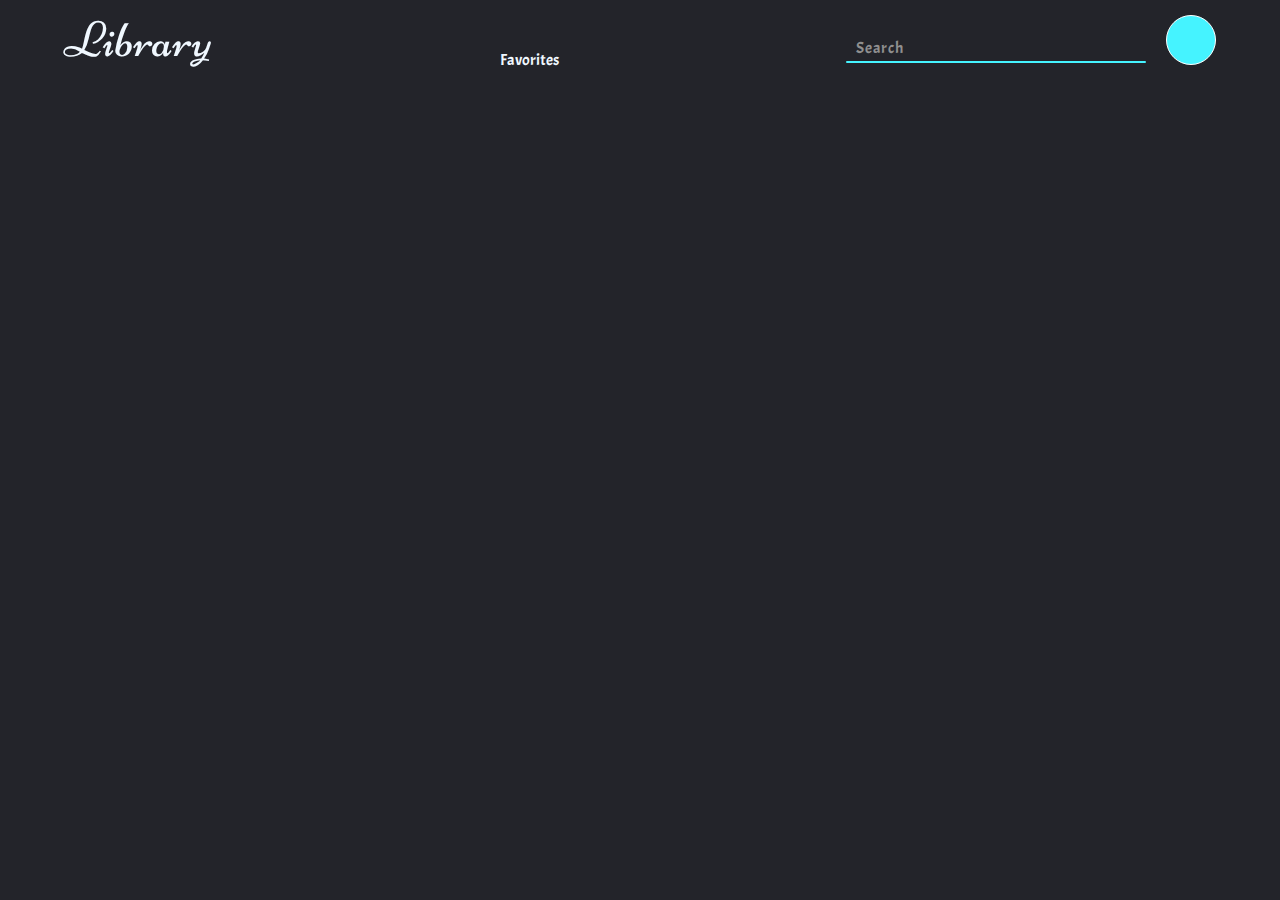
==== index.html @ 910f4628 "first commit" ====
<!DOCTYPE html>
<html lang="en">

<head>
    <meta charset="UTF-8">
    <meta http-equiv="X-UA-Compatible" content="IE=edge">
    <meta name="viewport" content="width=device-width, initial-scale=1.0">
    <title>Document</title>
    <link rel="preconnect" href="https://fonts.googleapis.com">
    <link rel="preconnect" href="https://fonts.gstatic.com" crossorigin>
    <link href="https://fonts.googleapis.com/css2?family=Niconne&display=swap" rel="stylesheet">
    <link href="https://fonts.googleapis.com/css2?family=Fleur+De+Leah&display=swap" rel="stylesheet">
    <link href="https://fonts.googleapis.com/css2?family=Acme&display=swap" rel="stylesheet">
    <link href="https://fonts.googleapis.com/css2?family=Concert+One&display=swap" rel="stylesheet">
    <link href="https://fonts.googleapis.com/css2?family=Fredoka+One&display=swap" rel="stylesheet">
    <link rel="stylesheet" href="./styles/style.css">
</head>

<body>
    <header>
        <div class="user__info__backdrop"></div>
        <div class="container">
            <div class="header__wrap flex flex-jc-sb flex-ai-c">
                <div class="logo">Library</div>
                <div class="favoriteLink">Favorites</div>
                <div class="flex flex-ai-c">
                    <div class="inputBox">
                        <input type="text" required="required" id="searchInput">
                        <span class="searchInput__title">Search</span>
                        <i class="searchInput__i"></i>
                    </div>
                    <div class="user__info">
                        <div class="avatar">

                        </div>
                        <div class="user__dropdown flex flex-fd-c">

                        </div>
                    </div>
                </div>

            </div>
        </div>
    </header>

    <section id="books">
        <div class="container">
            <div class="books__wrap">

            </div>
        </div>
    </section>

    <section id="add-modal">
        <div class="add__backdrop"></div>
        <div class="add-modal">
            <div class="add-modal-inner">
                <button class="add__close-btn">x</button>
                <form id="add__modal-form">
                    <div class="inputBox">
                        <input type="text" required="required" id="add-name">
                        <span class="add-name__title">Name *</span>
                        <i class="add-name__i"></i>
                    </div>
                    <div class="inputBox">
                        <input type="text" required="required" id="add-author">
                        <span class="add-author__title">Author *</span>
                        <i class="add-author__i"></i>
                    </div>
                    <div class="inputBox">
                        <input type="url" id="add-img">
                        <span class="add-img__title">Image URL</span>
                        <i class="add-img__i"></i>
                    </div>
                    <div class="inputBox">
                        <input type="number" id="add-publishYear">
                        <span class="add-publishYear__title">Publish Year</span>
                        <i class="add-publishYear__i"></i>
                    </div>
                    <div class="inputBox">
                        <input type="text" id="add-publishHouse">
                        <span class="add-publishHouse__title">Publish House</span>
                        <i class="add-publishHouse__i"></i>
                    </div>
                    <div class="inputBox">
                        <input type="number" id="add-pagesNumber">
                        <span class="add-pagesNumber__title">Pages Number</span>
                        <i class="add-pagesNumber__i"></i>
                    </div>
                    <div class="inputBox">
                        <input type="text" id="add-genres">
                        <span class="add-genres__title">Genres <span class="genres__description">Write genres separating
                                with symbol ","</span></span>
                        <i class="add-genres__i"></i>
                    </div>
                    <div class="inputBox">
                        <input type="text" id="add-originalLanguage">
                        <span class="add-originalLanguage__title">Original Language</span>
                        <i class="add-originalLanguage__i"></i>
                    </div>

                    <button type="submit">Add Book</button>

                </form>
            </div>
        </div>
    </section>

    <section id="edit-modal">
        <div class="edit__backdrop"></div>
        <div class="edit-modal">
            <div class="edit-modal-inner">
                <button class="edit__close-btn">x</button>
                <div id="edit__modal-form">
                    <div class="inputBox">
                        <input type="text" id="edit-name">
                        <span class="edit-name__title">Name *</span>
                        <i class="edit-name__i"></i>
                    </div>
                    <div class="inputBox">
                        <input type="text" id="edit-author">
                        <span class="edit-author__title">Author *</span>
                        <i class="edit-author__i"></i>
                    </div>
                    <div class="inputBox">
                        <input type="url" id="edit-img">
                        <span class="edit-img__title">Image URL</span>
                        <i class="edit-img__i"></i>
                    </div>
                    <div class="inputBox">
                        <input type="number" id="edit-publishYear">
                        <span class="edit-publishYear__title">Publish Year</span>
                        <i class="edit-publishYear__i"></i>
                    </div>
                    <div class="inputBox">
                        <input type="text" id="edit-publishHouse">
                        <span class="edit-publishHouse__title">Publish House</span>
                        <i class="edit-publishHouse__i"></i>
                    </div>
                    <div class="inputBox">
                        <input type="number" id="edit-pagesNumber">
                        <span class="edit-pagesNumber__title">Pages Number</span>
                        <i class="edit-pagesNumber__i"></i>
                    </div>
                    <div class="inputBox">
                        <input type="text" id="edit-genres">
                        <span class="edit-genres__title">Genres <span class="genres__description">Write genres
                                separating with symbol ","</span></span>
                        <i class="edit-genres__i"></i>
                    </div>
                    <div class="inputBox">
                        <input type="text" id="edit-originalLanguage">
                        <span class="edit-originalLanguage__title">Original Language</span>
                        <i class="edit-originalLanguage__i"></i>
                    </div>

                    <button id="editBtn">Edit Book</button>
                </div>
            </div>
        </div>
    </section>

    <section id="details-modal">
        <div class="details__backdrop"></div>
        <div class="details-modal">
            <div class="details-modal-inner">
                <button class="details__close-btn">Back</button>
                <div class="details__box flex">
                    <img class="details__box-img" src="" alt="">
                    <div class="details__box-text flex flex-fd-c">
                        <h5 class="details__box-name"></h5>
                        <h6 class="details__box-author"></h6>
                        <p class="details__box-originalLanguage"></p>
                        <p class="details__box-publishHouse"></p>
                        <p class="details__box-publishYear"></p>
                        <p class="details__box-pagesNumber"></p>
                        <div class="genres__wrap"></div>
                    </div>
                </div>
            </div>
        </div>
    </section>

    <script src="./js/script.js"></script>
    <script src="./js/inputScripts.js"></script>
</body>

</html>
---- styles/style.css ----
* {
  margin: 0;
  padding: 0;
  box-sizing: border-box;
}

body {
  background: #23242a;
  font-family: "Acme", sans-serif;
}

button {
  font-family: "Concert One", cursive;
}

.container {
  width: 90%;
  margin: 0 auto;
}

.row {
  display: flex;
  flex-wrap: wrap;
  margin: 0 -25px;
  row-gap: 40px;
}

.col-1 {
  width: 8.33%;
  padding: 0 25px;
}

.col-2 {
  width: 16.66666%;
  padding: 0 25px;
}

.col-3 {
  width: 25%;
  padding: 0 25px;
}

.col-4 {
  width: 33.33333%;
  padding: 0 25px;
}

.col-5 {
  width: 41.6666666%;
  padding: 0 25px;
}

.col-6 {
  width: 50%;
  padding: 0 25px;
}

.col-7 {
  width: 58.3333%;
  padding: 0 25px;
}

.col-8 {
  width: 66.66666%;
  padding: 0 25px;
}

.col-9 {
  width: 75%;
  padding: 0 25px;
}

.col-10 {
  width: 83.3333%;
  padding: 0 25px;
}

.col-11 {
  width: 91.66666%;
  padding: 0 25px;
}

.col-12 {
  width: 100%;
  padding: 0 25px;
}

.flex {
  display: flex;
}
.flex-fd-c {
  flex-direction: column;
}
.flex-jc-sb {
  justify-content: space-between;
}
.flex-jc-c {
  justify-content: center;
}
.flex-ai-c {
  align-items: center;
}

header {
  padding: 10px 0;
}
header .inputBox {
  margin: 0 20px 0 0;
}

.favoriteLink {
  margin: 40px 0 0 0;
  color: aliceblue;
}

.logo {
  font-family: "Niconne", cursive;
  color: aliceblue;
  font-size: 50px;
}

.user__info {
  position: relative;
}
.user__info__backdrop {
  position: fixed;
  top: 0;
  bottom: 0;
  display: none;
  width: 100%;
  height: 100%;
  z-index: 4;
}

.avatar {
  width: 50px;
  height: 50px;
  padding: 8px 10px 10px 6px;
  border-radius: 50%;
  border: 1px solid white;
  background-color: #45f3ff;
  font-size: 25px;
  font-weight: bold;
  color: #23242a;
  font-family: "Fleur De Leah", cursive;
}

.user__dropdown {
  display: none;
  opacity: 0;
  transition: 0.5s;
  position: absolute;
  right: 0px;
  top: 60px;
  width: 200px;
  padding: 15px 25px;
  border-radius: 10px;
  border: 1px solid #45f3ff;
  background-color: #23242a;
  color: aliceblue;
  row-gap: 10px;
  z-index: 5;
}
.user__dropdown h6 {
  font-size: 15px;
}
.user__dropdown button {
  padding: 5px;
  cursor: pointer;
  border: 1px solid #45f3ff;
  border-radius: 5px;
  background-color: transparent;
  color: aliceblue;
}

.show-dropdown {
  display: flex;
  opacity: 1;
}

.books__box {
  position: relative;
  height: 400px;
  background: #fff;
  margin: 0 auto;
  border-radius: 4px;
  box-shadow: 0 2px 10px rgba(0, 0, 0, 0.2);
  cursor: pointer;
}
.books__box .imgBx {
  position: absolute;
  top: 10px;
  left: 10px;
  bottom: 10px;
  right: 10px;
  background: #222;
  transition: 0.5s;
  z-index: 1;
}
.books__box .imgBx img {
  position: absolute;
  top: 0;
  left: 0;
  width: 100%;
  height: 100%;
  -o-object-fit: cover;
     object-fit: cover;
}
.books__box:hover .imgBx {
  bottom: 200px;
}
.books__box .details {
  position: absolute;
  left: 10px;
  right: 10px;
  top: 220px;
  height: 60px;
  text-align: center;
}
.books__box .details h2 {
  margin: 0;
  padding: 0;
  font-weight: 600;
  font-size: 20px;
  color: #777;
  text-transform: uppercase;
}
.books__box .details h2 span {
  font-weight: 500;
  font-size: 16px;
  color: #f38695;
  display: block;
  margin-top: 5px;
}
.books__box .favorites {
  position: absolute;
  top: -210px;
  left: 5px;
  z-index: 2;
  text-shadow: 1px 1px 2px #fff, -1px -1px 2px #fff, -1px 1px 2px #fff, 1px -1px 2px #fff;
  cursor: pointer;
  padding: 2px 15px 2px 2px;
  font-size: 30px;
}
.books__box .favorite {
  color: red;
}
.books__box-button__wrap {
  position: absolute;
  bottom: 10px;
  left: 10px;
  right: 10px;
}
.books__box-button__wrap button {
  padding: 5px 10px;
  background: #45f3ff;
  border: 1px solid #28292d;
  color: #28292d;
  border-radius: 5px;
  cursor: pointer;
}
.books__box-button__wrap button:active {
  opacity: 0.8;
}
.books__box-button__wrap button img {
  width: 20px;
  height: 20px;
  -o-object-fit: contain;
     object-fit: contain;
  margin-right: 5px;
}

.add__backdrop,
.edit__backdrop,
.details__backdrop {
  position: fixed;
  top: 0;
  bottom: 0;
  display: none;
  width: 100%;
  height: 100%;
  background-color: rgba(0, 0, 0, 0.7);
  z-index: 11;
}

.backdropActive {
  display: block;
}

.hidden {
  overflow: hidden;
}

.modalButton {
  margin-top: 15px;
  border-radius: 5px;
  background-color: #333;
  color: #fff;
  padding: 10px 0;
  cursor: pointer;
  width: 140px;
  text-align: center;
}

.add-modal,
.edit-modal {
  position: fixed;
  left: 0;
  right: 0;
  bottom: 0;
  top: 0;
  margin: auto;
  display: flex;
  flex-direction: column;
  align-items: center;
  padding: 20px;
  width: 500px;
  height: 620px;
  background: #23242a;
  box-shadow: 0px 10px 38px -4px rgba(0, 0, 0, 0.06);
  border-radius: 10px;
  transition: transform 0.4s;
  transform: scale(0);
  z-index: 12;
}
.add-modal input::-webkit-outer-spin-button,
.add-modal input::-webkit-inner-spin-button,
.edit-modal input::-webkit-outer-spin-button,
.edit-modal input::-webkit-inner-spin-button {
  -webkit-appearance: none;
  margin: 0;
}
.add-modal input[type=number],
.edit-modal input[type=number] {
  -moz-appearance: textfield;
}
.add-modal .inputBox,
.edit-modal .inputBox {
  margin-top: 20px;
}
.add-modal .genres__description,
.edit-modal .genres__description {
  width: -webkit-max-content;
  width: -moz-max-content;
  width: max-content;
  font-size: 12px;
  left: 80px;
  bottom: -34px;
  display: none;
}
.add-modal #add-genres:focus ~ span .genres__description,
.edit-modal #add-genres:focus ~ span .genres__description {
  display: inline;
  color: #45f3ff;
  transform: translateX(-10px) translateY(-34px);
}
.add-modal #edit-genres:focus ~ span .genres__description,
.edit-modal #edit-genres:focus ~ span .genres__description {
  display: inline;
  color: #45f3ff;
  transform: translateX(-10px) translateY(-34px);
}
.add-modal button,
.edit-modal button {
  border: none;
  outline: none;
  background: #45f3ff;
  padding: 11px 25px;
  font-size: 16px;
  width: 200px;
  margin-top: 10px;
  border-radius: 4px;
  font-weight: 600;
  cursor: pointer;
}
.add-modal button:active,
.edit-modal button:active {
  opacity: 0.8;
}
.add-modal .add__close-btn,
.add-modal .edit__close-btn,
.edit-modal .add__close-btn,
.edit-modal .edit__close-btn {
  display: flex;
  align-items: center;
  justify-content: center;
  position: absolute;
  top: 0;
  right: 10px;
  width: 20px;
  height: 20px;
  padding: 10px;
  font-family: "Fredoka One";
}

.add-modal-inner,
.edit-modal-inner {
  color: #000000;
}

.details-modal {
  position: fixed;
  left: 0;
  right: 0;
  bottom: 0;
  top: 0;
  margin: auto;
  display: flex;
  flex-direction: column;
  width: 700px;
  height: 400px;
  background: white;
  box-shadow: 0px 10px 38px -4px rgba(0, 0, 0, 0.06);
  border-radius: 10px;
  transition: transform 0.4s;
  transform: scale(0);
  z-index: 12;
}
.details__close-btn {
  display: flex;
  align-items: center;
  justify-content: center;
  position: absolute;
  top: 10px;
  right: 10px;
  height: 20px;
  padding: 10px;
  font-family: "Fredoka One";
}
.details__box {
  padding: 20px;
}
.details__box img {
  height: 360px;
  -o-object-fit: contain;
     object-fit: contain;
}
.details__box-text {
  padding: 30px 20px;
  row-gap: 10px;
}
.details__box-text h5 {
  font-size: 20px;
}
.details__box-text h6 {
  font-size: 18px;
}
.details__box-text p {
  font-size: 18px;
}
.details__box-text p span {
  font-weight: bold;
}
.details__box-text .genres__wrap {
  font-weight: bold;
  font-size: 18px;
}
.details__box-text .genres__wrap span {
  font-weight: normal;
}

.modalActive {
  transform: scale(1);
}

#auth,
#reg {
  display: flex;
  justify-content: center;
  align-items: center;
  min-height: 100vh;
}

.auth_reg_box {
  position: relative;
  width: 380px;
  height: 350px;
  background: #1c1c1c;
  border-radius: 8px;
  overflow: hidden;
}
.auth_reg_box::before {
  content: "";
  position: absolute;
  width: 380px;
  height: 420px;
  background: linear-gradient(0deg, transparent, #45f3ff, #45f3ff);
  top: -66%;
  left: -50%;
  transform-origin: bottom right;
  -webkit-animation: animate 6s linear infinite;
          animation: animate 6s linear infinite;
}
.auth_reg_box::after {
  content: "";
  position: absolute;
  width: 380px;
  height: 420px;
  background: linear-gradient(0deg, transparent, #45f3ff, #45f3ff);
  top: -66%;
  left: -50%;
  transform-origin: bottom right;
  -webkit-animation: animate 6s linear infinite;
          animation: animate 6s linear infinite;
  -webkit-animation-delay: -3s;
          animation-delay: -3s;
}

.auth_reg_form {
  position: absolute;
  z-index: 10;
  background: #28292d;
  inset: 2px;
  border-radius: 6px;
  padding: 50px 40px;
  display: flex;
  flex-direction: column;
}
.auth_reg_form h2 {
  color: #45f3ff;
  font-weight: 500;
  text-align: center;
  letter-spacing: 1.6px;
}

.links {
  padding: 10px 0;
  display: flex;
  justify-content: space-between;
  align-items: center;
}
.links a {
  font-size: 16px;
  text-decoration: none;
  color: #45f3ff;
}
.links button {
  border: none;
  outline: none;
  background: #45f3ff;
  padding: 11px 25px;
  font-size: 16px;
  width: 100px;
  margin-top: 10px;
  border-radius: 4px;
  font-weight: 600;
  cursor: pointer;
}
.links button:active {
  opacity: 0.8;
}

.reg_box {
  height: 500px;
}
.reg_box::before {
  top: -30%;
}
.reg_box::after {
  top: -30%;
}
.reg_box input::-webkit-outer-spin-button,
.reg_box input::-webkit-inner-spin-button {
  -webkit-appearance: none;
  margin: 0;
}
.reg_box input[type=number] {
  -moz-appearance: textfield;
}

.inputBox {
  position: relative;
  width: 300px;
  margin-top: 35px;
}
.inputBox input {
  position: relative;
  width: 100%;
  padding: 20px 10px 10px;
  background: transparent;
  border: none;
  outline: none;
  color: #23242a;
  font-style: 16px;
  letter-spacing: 0.8px;
  z-index: 10;
}
.inputBox input:focus ~ span {
  color: #45f3ff;
  transform: translateX(-10px) translateY(-34px);
  font-size: 12px;
}
.inputBox input:focus ~ i {
  height: 44px;
  z-index: 9;
}
.inputBox span {
  position: absolute;
  left: 0;
  font-size: 16px;
  padding: 20px 10px 10px;
  color: #8f8f8f;
  pointer-events: none;
  letter-spacing: 0.8px;
  transition: 0.5s;
}
.inputBox i {
  position: absolute;
  left: 0;
  bottom: 0;
  width: 100%;
  height: 2px;
  background: #45f3ff;
  border-radius: 4px;
  transition: 0.5s;
  pointer-events: none;
}

@-webkit-keyframes animate {
  0% {
    transform: rotate(0deg);
  }
  100% {
    transform: rotate(360deg);
  }
}

@keyframes animate {
  0% {
    transform: rotate(0deg);
  }
  100% {
    transform: rotate(360deg);
  }
}
#books {
  padding: 150px 0;
}/*# sourceMappingURL=style.css.map */
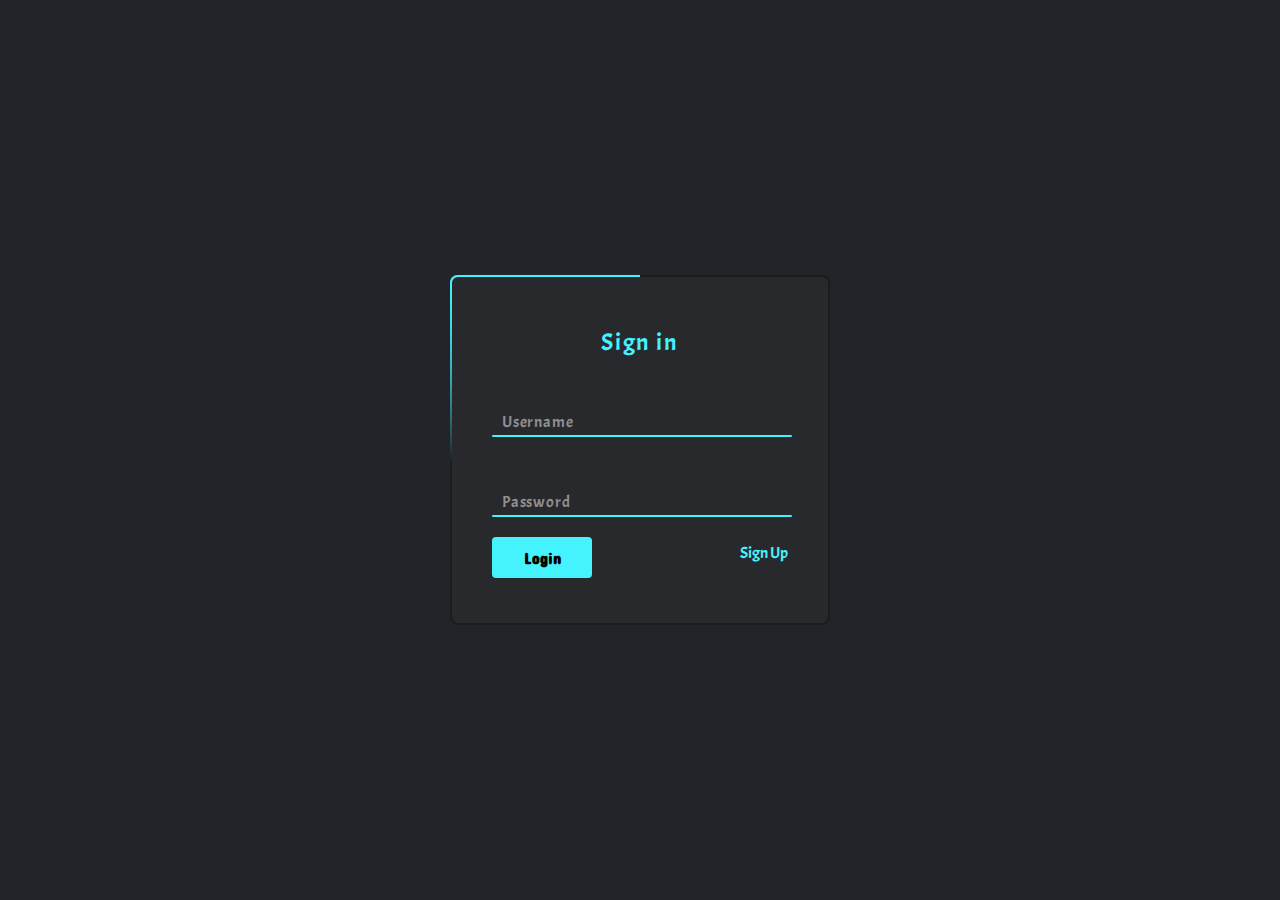
==== commit 13599aaf: "third commit" ====
--- a/index.html
+++ b/index.html
@@ -22,7 +22,7 @@
         <div class="container">
             <div class="header__wrap flex flex-jc-sb flex-ai-c">
                 <div class="logo">Library</div>
-                <div class="favoriteLink">Favorites</div>
+                <a class="favoriteLink">Favorites</a>
                 <div class="flex flex-ai-c">
                     <div class="inputBox">
                         <input type="text" required="required" id="searchInput">
@@ -56,7 +56,7 @@
         <div class="add-modal">
             <div class="add-modal-inner">
                 <button class="add__close-btn">x</button>
-                <form id="add__modal-form">
+                <div id="add__modal-form">
                     <div class="inputBox">
                         <input type="text" required="required" id="add-name">
                         <span class="add-name__title">Name *</span>
@@ -99,9 +99,9 @@
                         <i class="add-originalLanguage__i"></i>
                     </div>
 
-                    <button type="submit">Add Book</button>
+                    <button type="submit" id="add-book">Add Book</button>
 
-                </form>
+                </div>
             </div>
         </div>
     </section>
